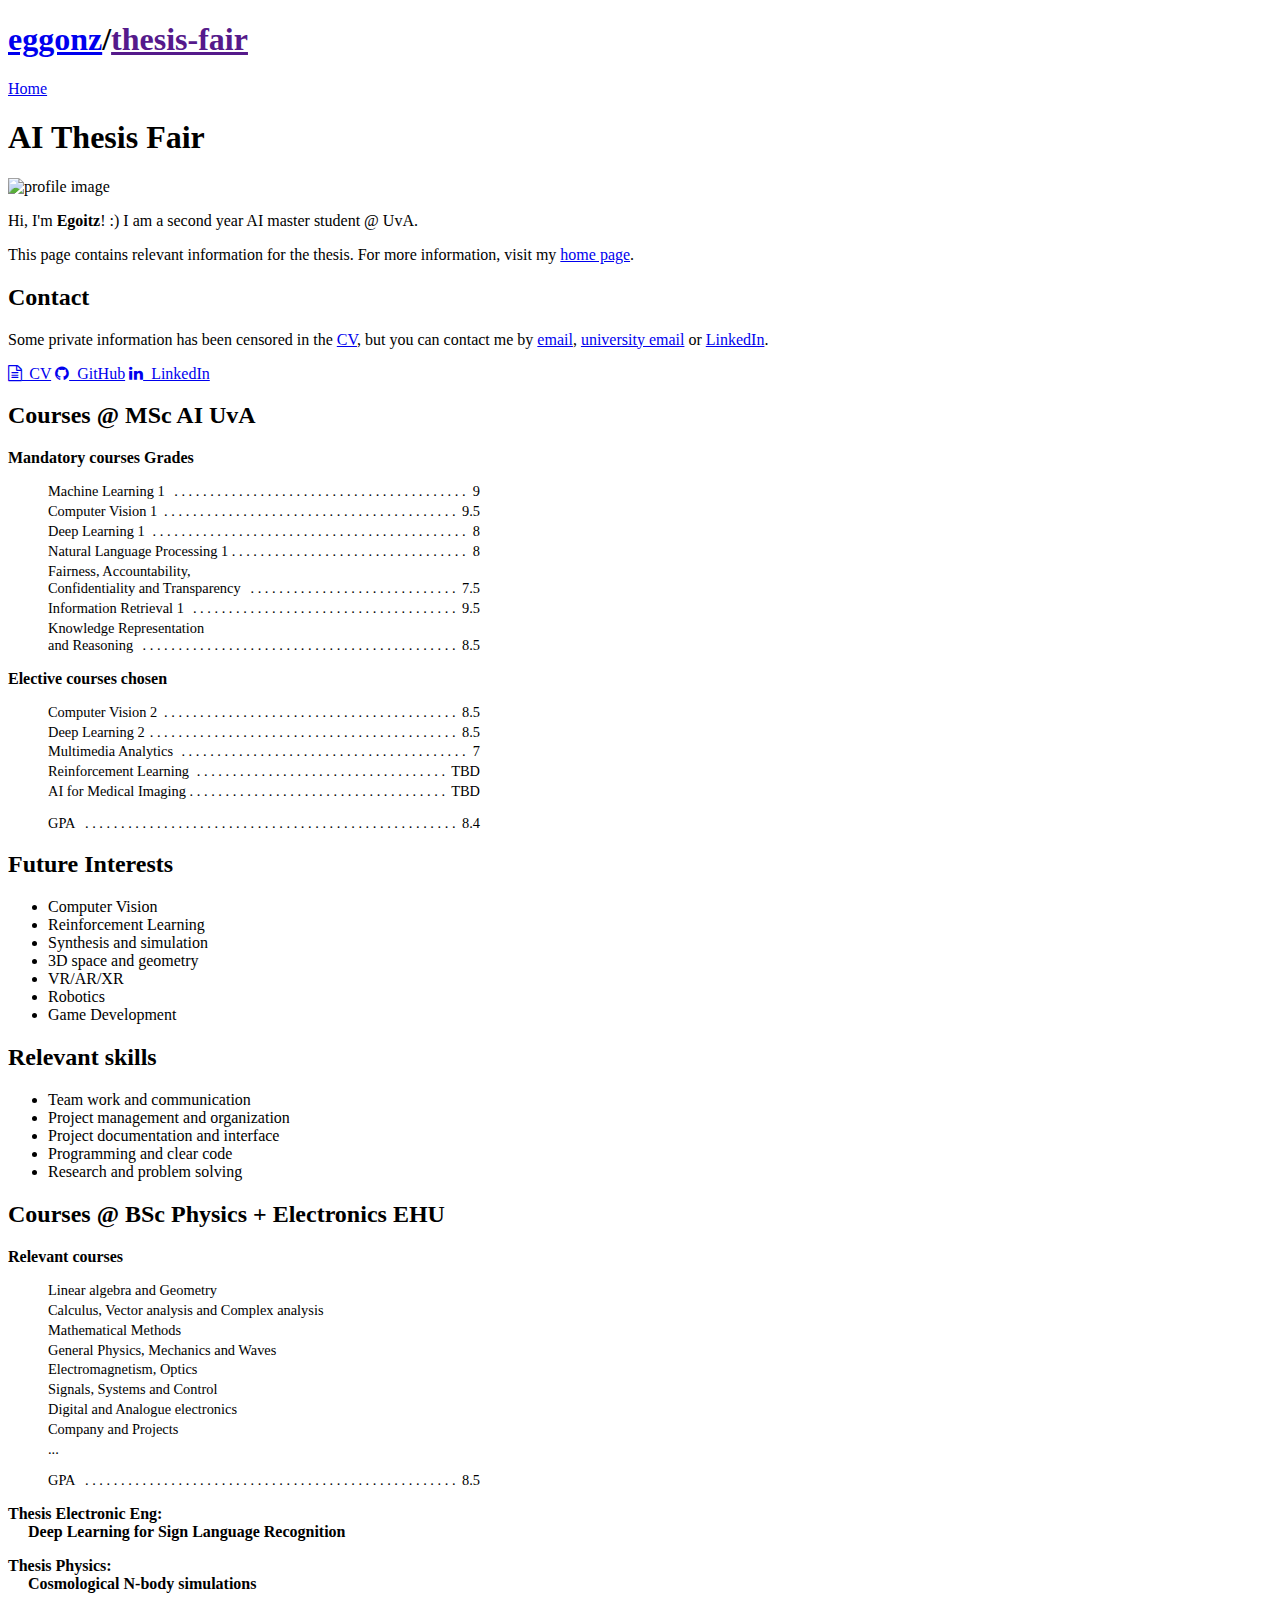
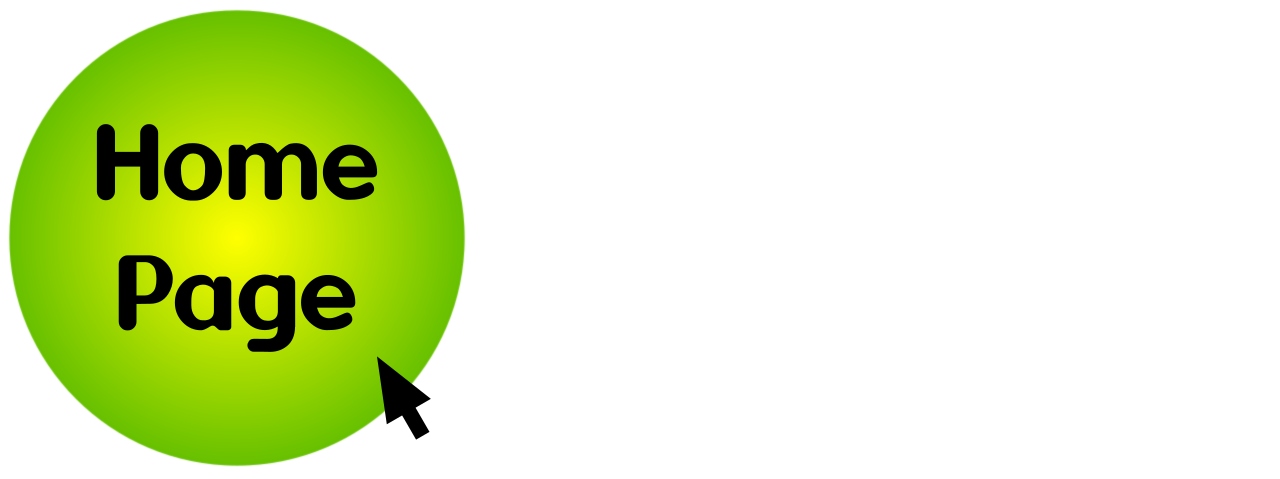
==== index.html @ d72702f1 "fix phone layout" ====
<!DOCTYPE html>
<html>
    <head>
        <title>eggonz - AI Thesis</title>
        <link rel="icon" type="image/x-icon" href="assets/turtle.ico">
        <script src="https://cdn.tailwindcss.com"></script>
        <link rel="stylesheet" href="https://cdnjs.cloudflare.com/ajax/libs/font-awesome/4.7.0/css/font-awesome.min.css">
        <link rel="stylesheet" href="css/style.css">
        <link rel="stylesheet" href="css/thesisfair.css">
    </head>
    <body>
        <div class="min-h-screen flex flex-col bg-gray-100 items-center">
            <!-- Header -->
            <div class="navbar px-4 py-2 flex flex-row justify-between items-center bg-white">
                <div class="py-2">
                    <h1 class="text-2xl font-semibold"><a href="/">eggonz</a>/<a href="">thesis-fair</a></h1>
                </div>
                <div class="py-2 flex flex-row">
                    <a href="/" class="mr-4">Home</a>
                    <!--<button id="toggle-button" class="mr-4 toggle-button btn"><i class="fa fa-bars"></i></button>-->
                </div>
            </div>
            <!-- Sidebar -->
            <!--
            <div class="sidebar">
                <ul class="sidebar-menu">
                    <li><a href="#about" class="mr-4">About me</a></li>
                    <li><a href="#education" class="mr-4">Education</a></li>
                    <li><a href="#experience" class="mr-4">Experience</a></li>
                    <li><a href="#projects" class="mr-4">Projects</a></li>
                    <li><a href="https://github.com/eggonz" class="btn text-white bg-sky-600 hover:bg-sky-700 focus:ring-4 focus:ring-sky-300 font-medium rounded-lg text-sm px-2 py-1 mr-2 mb-2 dark:bg-sky-500 dark:hover:bg-sky-600 focus:outline-none dark:focus:ring-sky-700"><i class="fa fa-github"></i>&ensp;GitHub</a></li>
                    <li><a href="https://www.linkedin.com/in/eggonz/" class="btn text-white bg-sky-600 hover:bg-sky-700 focus:ring-4 focus:ring-sky-300 font-medium rounded-lg text-sm px-2 py-1 mr-2 mb-2 dark:bg-sky-500 dark:hover:bg-sky-600 focus:outline-none dark:focus:ring-sky-700"><i class="fa fa-linkedin"></i>&ensp;LinkedIn</a></li>
                </ul>
            </div>
            <script src="js/script.js"></script>
            -->
            <!-- Content -->
            <div class="main p-4 flex flex-col text-justify bg-gray-100">
                <h1 class="text-4xl font-semibold py-4">AI Thesis Fair</h1>
                <div id="about" class="anchor">
                    <div id="profile-pic" class="p-4">
                        <div class="inset-shadow">
                            <img src="/assets/profile.png" alt="profile image">
                        </div>
                    </div>
                    <div id="intro">
                        <p>
                            Hi, I'm <b>Egoitz</b>! :)
                            I am a second year AI master student @ UvA.
                        </p>
                        <p>
                            This page contains relevant information for the thesis.
                            For more information, visit my <a href="/" class="text-sky-600 hover:text-sky-300 focus:ring-2 focus:ring-sky-300 font-medium" target="_blank" rel="noopener noreferrer">home page</a>.
                        </p>
                        <div class="anchor pt-6">
                            <h2 class="text-2xl">Contact</h2>
                            <p>
                                Some private information has been censored in the <a href="https://github.com/eggonz/thesis-fair/blob/master/docs/eggonz_cv_20231008_thesisfair_censored.pdf" class="text-sky-600 hover:text-sky-300 focus:ring-2 focus:ring-sky-300 font-medium" target="_blank" rel="noopener noreferrer">CV</a>, but you can contact me by <a href="mailto:egoitz.gonz@gmail.com" class="text-sky-600 hover:text-sky-300 focus:ring-2 focus:ring-sky-300 font-medium" target="_blank" rel="noopener noreferrer">email</a>, <a href="mailto:egoitz.gonzalez@student.uva.nl" class="text-sky-600 hover:text-sky-300 focus:ring-2 focus:ring-sky-300 font-medium" target="_blank" rel="noopener noreferrer">university email</a> or <a href="https://www.linkedin.com/in/eggonz/" class="text-sky-600 hover:text-sky-300 focus:ring-2 focus:ring-sky-300 font-medium" target="_blank" rel="noopener noreferrer">LinkedIn</a>.
                            </p>
                        </div>
                        <div class="mt-2 flex justify-end button-bucket">
                            <a href="https://github.com/eggonz/thesis-fair/blob/master/docs/eggonz_cv_20231008_thesisfair_censored.pdf" class="btn text-white bg-sky-600 hover:bg-sky-700 focus:ring-4 focus:ring-sky-300 font-medium rounded-lg text-sm px-2 py-1 mr-2 mb-2 dark:bg-sky-500 dark:hover:bg-sky-600 focus:outline-none dark:focus:ring-sky-700" target="_blank" rel="noopener noreferrer"><i class="fa fa-file-text-o"></i>&thinsp; CV</a>
                            <a href="https://github.com/eggonz" class="btn text-white bg-sky-600 hover:bg-sky-700 focus:ring-4 focus:ring-sky-300 font-medium rounded-lg text-sm px-2 py-1 mr-2 mb-2 dark:bg-sky-500 dark:hover:bg-sky-600 focus:outline-none dark:focus:ring-sky-700" target="_blank" rel="noopener noreferrer"><i class="fa fa-github"></i>&ensp;GitHub</a>
                            <a href="https://www.linkedin.com/in/eggonz/" class="btn text-white bg-sky-600 hover:bg-sky-700 focus:ring-4 focus:ring-sky-300 font-medium rounded-lg text-sm px-2 py-1 mr-2 mb-2 dark:bg-sky-500 dark:hover:bg-sky-600 focus:outline-none dark:focus:ring-sky-700" target="_blank" rel="noopener noreferrer"><i class="fa fa-linkedin"></i>&ensp;LinkedIn</a>
                        </div>
                    </div>
                </div>

                <div class="flex flex-row justify-between gap-x-16 gap-y-8 flex-wrap">
                    <div class="anchor pt-6">
                        <h2 class="text-2xl">Courses @ MSc AI UvA</h2>
                        <div class="flex flex-col justify-start gap-8">
                            <div>
                                <p>
                                    <span class="flex flex-row justify-between">
                                        <b>Mandatory courses</b>
                                        <b>Grades</b>
                                    </span>
                                </p>
                                <ul type="1" class="clear msc-courses-list">
                                    <!--https://css-tricks.com/a-perfect-table-of-contents-with-html-css/-->
                                    <li>
                                        <span class="msc-course">Machine Learning 1<span class="leaders" aria-hidden="true"></span></span>
                                        <span class="msc-grade">&thinsp; 9</span>
                                    </li>
                                    <li>
                                        <span class="msc-course">Computer Vision 1<span class="leaders" aria-hidden="true"></span></span>
                                        <span class="msc-grade">&thinsp; 9.5</span>
                                    </li>
                                    <li>
                                        <span class="msc-course">Deep Learning 1<span class="leaders" aria-hidden="true"></span></span>
                                        <span class="msc-grade">&thinsp; 8</span>
                                    </li>
                                    <li>
                                        <span class="msc-course">Natural Language Processing 1<span class="leaders" aria-hidden="true"></span></span>
                                        <span class="msc-grade">&thinsp; 8</span>
                                    </li>
                                    <li>
                                        <span class="msc-course">Fairness, Accountability,<br />Confidentiality and Transparency<span class="leaders" aria-hidden="true"></span></span>
                                        <span class="msc-grade">&thinsp; 7.5</span>
                                    </li>
                                    <li>
                                        <span class="msc-course">Information Retrieval 1<span class="leaders" aria-hidden="true"></span></span>
                                        <span class="msc-grade">&thinsp; 9.5</span>
                                    </li>
                                    <li>
                                        <span class="msc-course">Knowledge Representation<br />and Reasoning<span class="leaders" aria-hidden="true"></span></span>
                                        <span class="msc-grade">&thinsp; 8.5</span>
                                    </li>
                                </ul>
                            </div>
                            <div>
                                <p><b>Elective courses chosen</b></p>
                                <ul type="1" class="clear msc-courses-list">
                                    <li>
                                        <span class="msc-course">Computer Vision 2<span class="leaders" aria-hidden="true"></span></span>
                                        <span class="msc-grade">&thinsp; 8.5</span>
                                    </li>
                                    <li>
                                        <span class="msc-course">Deep Learning 2<span class="leaders" aria-hidden="true"></span></span>
                                        <span class="msc-grade">&thinsp; 8.5</span>
                                    </li>
                                    <li>
                                        <span class="msc-course">Multimedia Analytics<span class="leaders" aria-hidden="true"></span></span>
                                        <span class="msc-grade">&thinsp; 7</span>
                                    </li>
                                    <li>
                                        <span class="msc-course">Reinforcement Learning<span class="leaders" aria-hidden="true"></span></span>
                                        <span class="msc-grade">&thinsp; TBD</span>
                                    </li>
                                    <li>
                                        <span class="msc-course">AI for Medical Imaging<span class="leaders" aria-hidden="true"></span></span>
                                        <span class="msc-grade">&thinsp; TBD</span>
                                    </li>
                                </ul>
                            </div>
                            <div>
                                <ul type="1" class="clear msc-courses-list">
                                    <li>
                                        <span class="msc-course">GPA<span class="leaders" aria-hidden="true"></span></span>
                                        <span class="msc-grade">&thinsp; 8.4</span>
                                    </li>
                                </ul>
                            </div>
                        </div>
                    </div>
                    <div class="anchor pt-6">
                        <h2 class="text-2xl">Future Interests</h2>
                        <ul class="clear">
                            <li>Computer Vision</li>
                            <li>Reinforcement Learning</li>
                            <li>Synthesis and simulation</li>
                            <li>3D space and geometry</li>
                            <li>VR/AR/XR</li>
                            <li>Robotics</li>
                            <li>Game Development</li>
                        </ul>
                    </div>
                    <div class="anchor pt-6">
                        <h2 class="text-2xl">Relevant skills</h2>
                        <ul class="clear">
                            <li>Team work and communication</li>
                            <li>Project management and organization</li>
                            <li>Project documentation and interface</li>
                            <li>Programming and clear code</li>
                            <li>Research and problem solving</li>
                        </ul>
                    </div>
                    <div class="anchor pt-6">
                        <h2 class="text-2xl">Courses @ BSc Physics + Electronics EHU</h2>
                        <div class="flex flex-col justify-start gap-8">
                            <div>
                                <p><b>Relevant courses</b></p>
                                <ul type="1" class="clear msc-courses-list">
                                    <!--https://css-tricks.com/a-perfect-table-of-contents-with-html-css/-->
                                    <li>
                                        <span class="msc-course">Linear algebra and Geometry</span>
                                    </li>
                                    <li>
                                        <span class="msc-course">Calculus, Vector analysis and Complex analysis</span>
                                    </li>
                                    <li>
                                        <span class="msc-course">Mathematical Methods</span>
                                    </li>
                                    <li>
                                        <span class="msc-course">General Physics, Mechanics and Waves</span>
                                    </li>
                                    <li>
                                        <span class="msc-course">Electromagnetism, Optics</span>
                                    </li>
                                    <li>
                                        <span class="msc-course">Signals, Systems and Control</span>
                                    </li>
                                    <li>
                                        <span class="msc-course">Digital and Analogue electronics</span>
                                    </li>
                                    <li>
                                        <span class="msc-course">Company and Projects</span>
                                    </li>
                                    <li>
                                        ...
                                    </li>
                                </ul>
                            </div>
                            <div>
                                <ul type="1" class="clear msc-courses-list">
                                    <li>
                                        <span class="msc-course">GPA<span class="leaders" aria-hidden="true"></span></span>
                                        <span class="msc-grade">&thinsp; 8.5</span>
                                    </li>
                                </ul>
                            </div>
                            <div>
                                <p><b>Thesis Electronic Eng:<br />&emsp; Deep Learning for Sign Language Recognition</b></p>
                                <!--TODO <p>[desc]</p>-->
                            </div>
                            <div>
                                <p><b>Thesis Physics:<br />&emsp; Cosmological N-body simulations</b></p>
                                <!--TODO <p>[desc]</p>-->
                            </div>
                        </div>
                    </div>
                </div>
                <div class="h-16"></div>
            </div>
            <!-- Footer -->
            <div><a href="/"><img src="assets/thesis-fair-homepage.png" class="static-footer-img hover-button"></a></div>
        </div>
    </body>
</html>
---- css/style.css ----
/* courses list+grades */

.msc-courses-list li {
  text-decoration: none;
  display: grid;
  grid-template-columns: auto max-content;
  align-items: end;
  margin-block-start: 0.2em;
  min-width: 30em;
}

.msc-courses-list li > .msc-grade {
  min-width: 1em;
  text-align: right;
}

.msc-courses-list li > .msc-course {
  position: relative;
  overflow: hidden;
}

.msc-course .leaders::after {
  position: absolute;
  padding-left: .2em;
  content: " . . . . . . . . . . . . . . . . . . . "
      ". . . . . . . . . . . . . . . . . . . . . . . "
      ". . . . . . . . . . . . . . . . . . . . . . . ";
  text-align: right;
}
---- css/thesisfair.css ----
/* courses list+grades */

.msc-courses-list {
    font-size: 0.9em;
}

.msc-courses-list li {
    text-decoration: none;
    display: grid;
    grid-template-columns: auto max-content;
    align-items: end;
    margin-block-start: 0.2em;
    width: 20.5em;
}

.msc-courses-list li > .msc-grade {
    min-width: 1em;
    text-align: right;
}

.msc-courses-list li > .msc-course {
    position: relative;
    overflow: hidden;
}

.msc-course .leaders::after {
    position: absolute;
    padding-left: .2em;
    content: " . . . . . . . . . . . . . . . . . . . "
        ". . . . . . . . . . . . . . . . . . . . . . . "
        ". . . . . . . . . . . . . . . . . . . . . . . ";
    text-align: right;
}
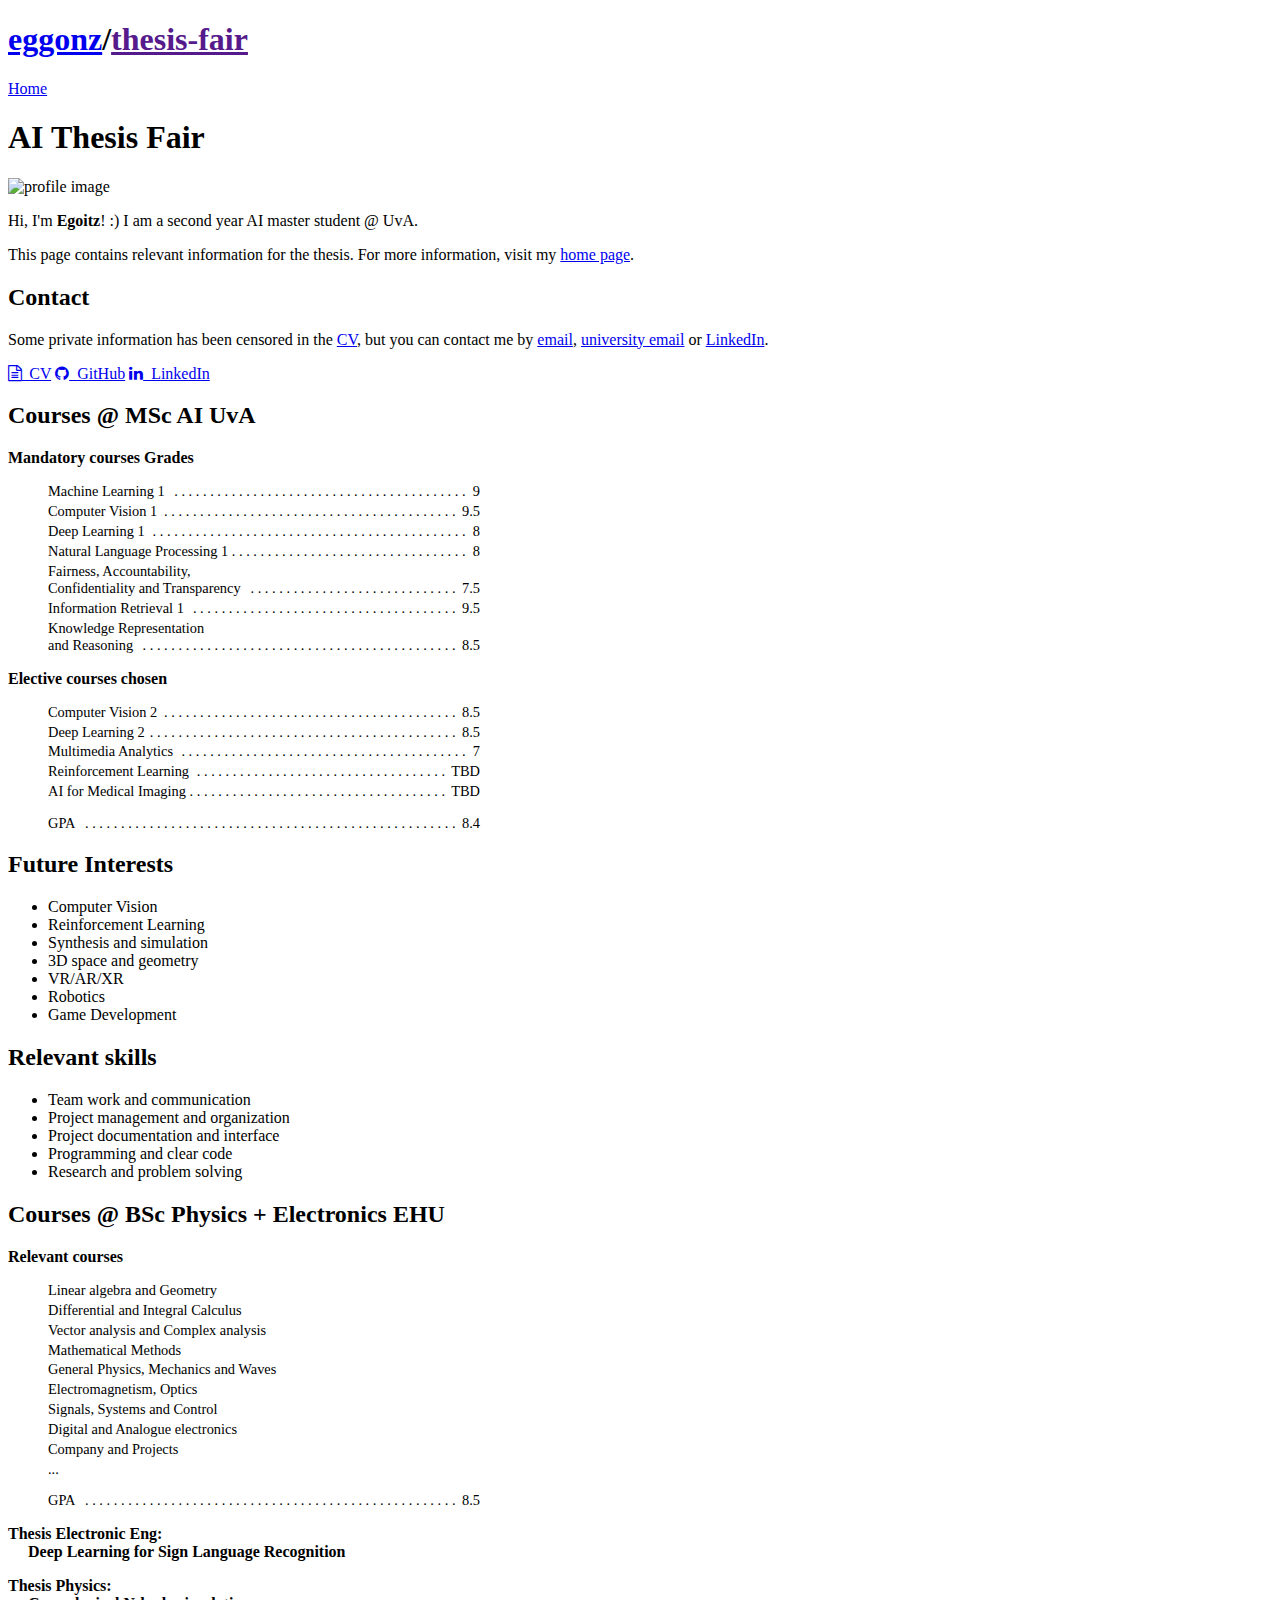
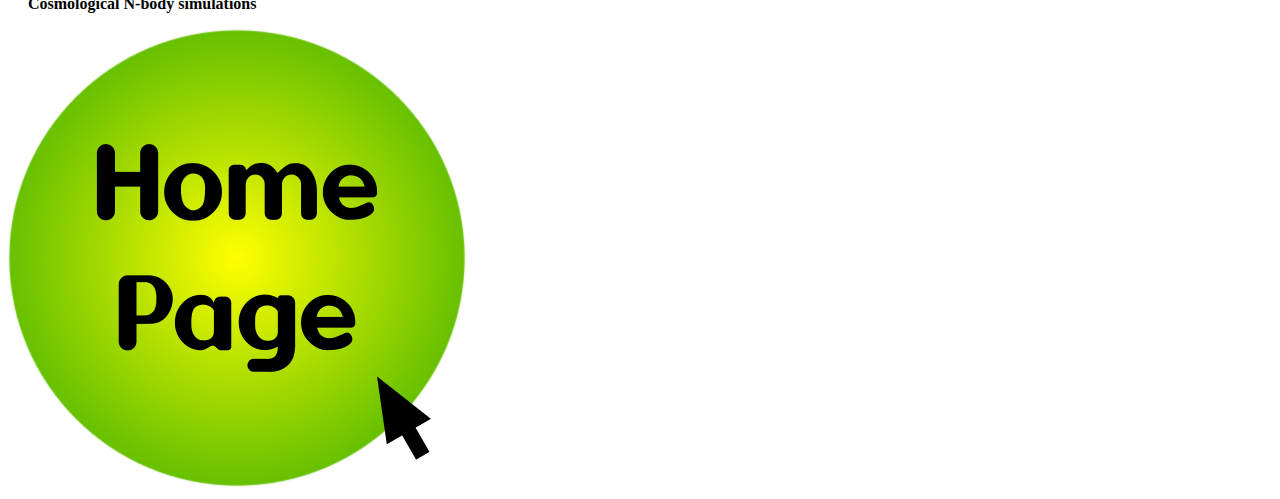
==== commit 3ee810a8: "fit analysis course" ====
--- a/index.html
+++ b/index.html
@@ -177,7 +177,10 @@
                                         <span class="msc-course">Linear algebra and Geometry</span>
                                     </li>
                                     <li>
-                                        <span class="msc-course">Calculus, Vector analysis and Complex analysis</span>
+                                        <span class="msc-course">Differential and Integral Calculus</span>
+                                    </li>
+                                    <li>
+                                        <span class="msc-course">Vector analysis and Complex analysis</span>
                                     </li>
                                     <li>
                                         <span class="msc-course">Mathematical Methods</span>
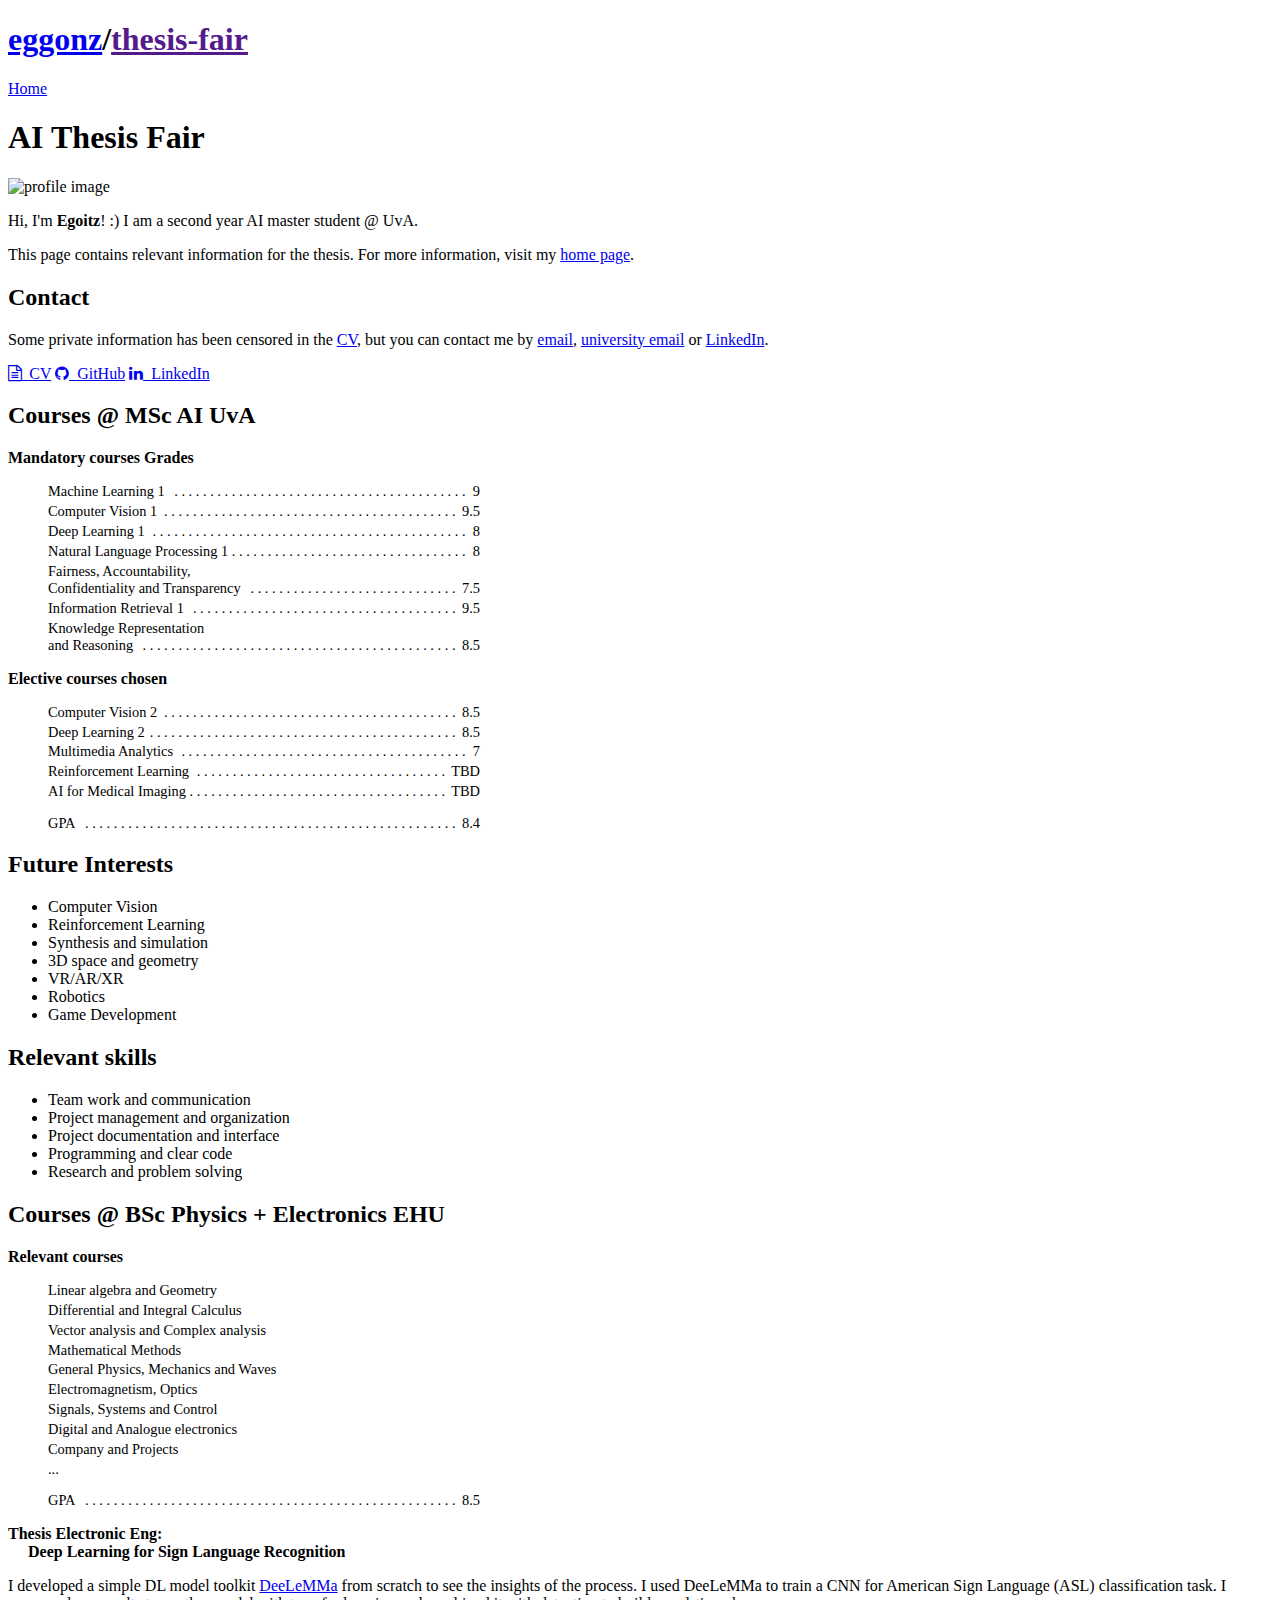
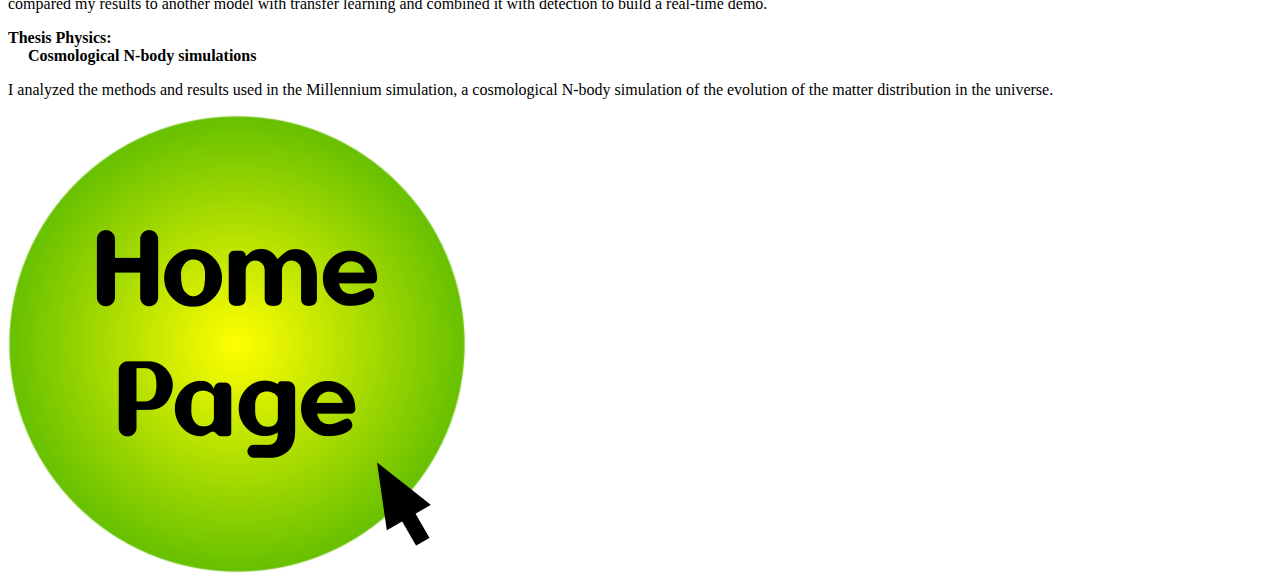
==== commit 932e34d0: "add bsc thesis description" ====
--- a/index.html
+++ b/index.html
@@ -215,11 +215,17 @@
                             </div>
                             <div>
                                 <p><b>Thesis Electronic Eng:<br />&emsp; Deep Learning for Sign Language Recognition</b></p>
-                                <!--TODO <p>[desc]</p>-->
+                                <p>
+                                    I developed a simple DL model toolkit <a href="https://github.com/eggonz/deelemma" class="text-sky-600 hover:text-sky-300 focus:ring-2 focus:ring-sky-300 font-medium">DeeLeMMa</a> from scratch to see the insights of the process.
+                                    I used DeeLeMMa to train a CNN for American Sign Language (ASL) classification task.
+                                    I compared my results to another model with transfer learning and combined it with detection to build a real-time demo.
+                                </p>
                             </div>
                             <div>
                                 <p><b>Thesis Physics:<br />&emsp; Cosmological N-body simulations</b></p>
-                                <!--TODO <p>[desc]</p>-->
+                                <p>
+                                    I analyzed the methods and results used in the Millennium simulation, a cosmological N-body simulation of the evolution of the matter distribution in the universe.
+                                </p>
                             </div>
                         </div>
                     </div>
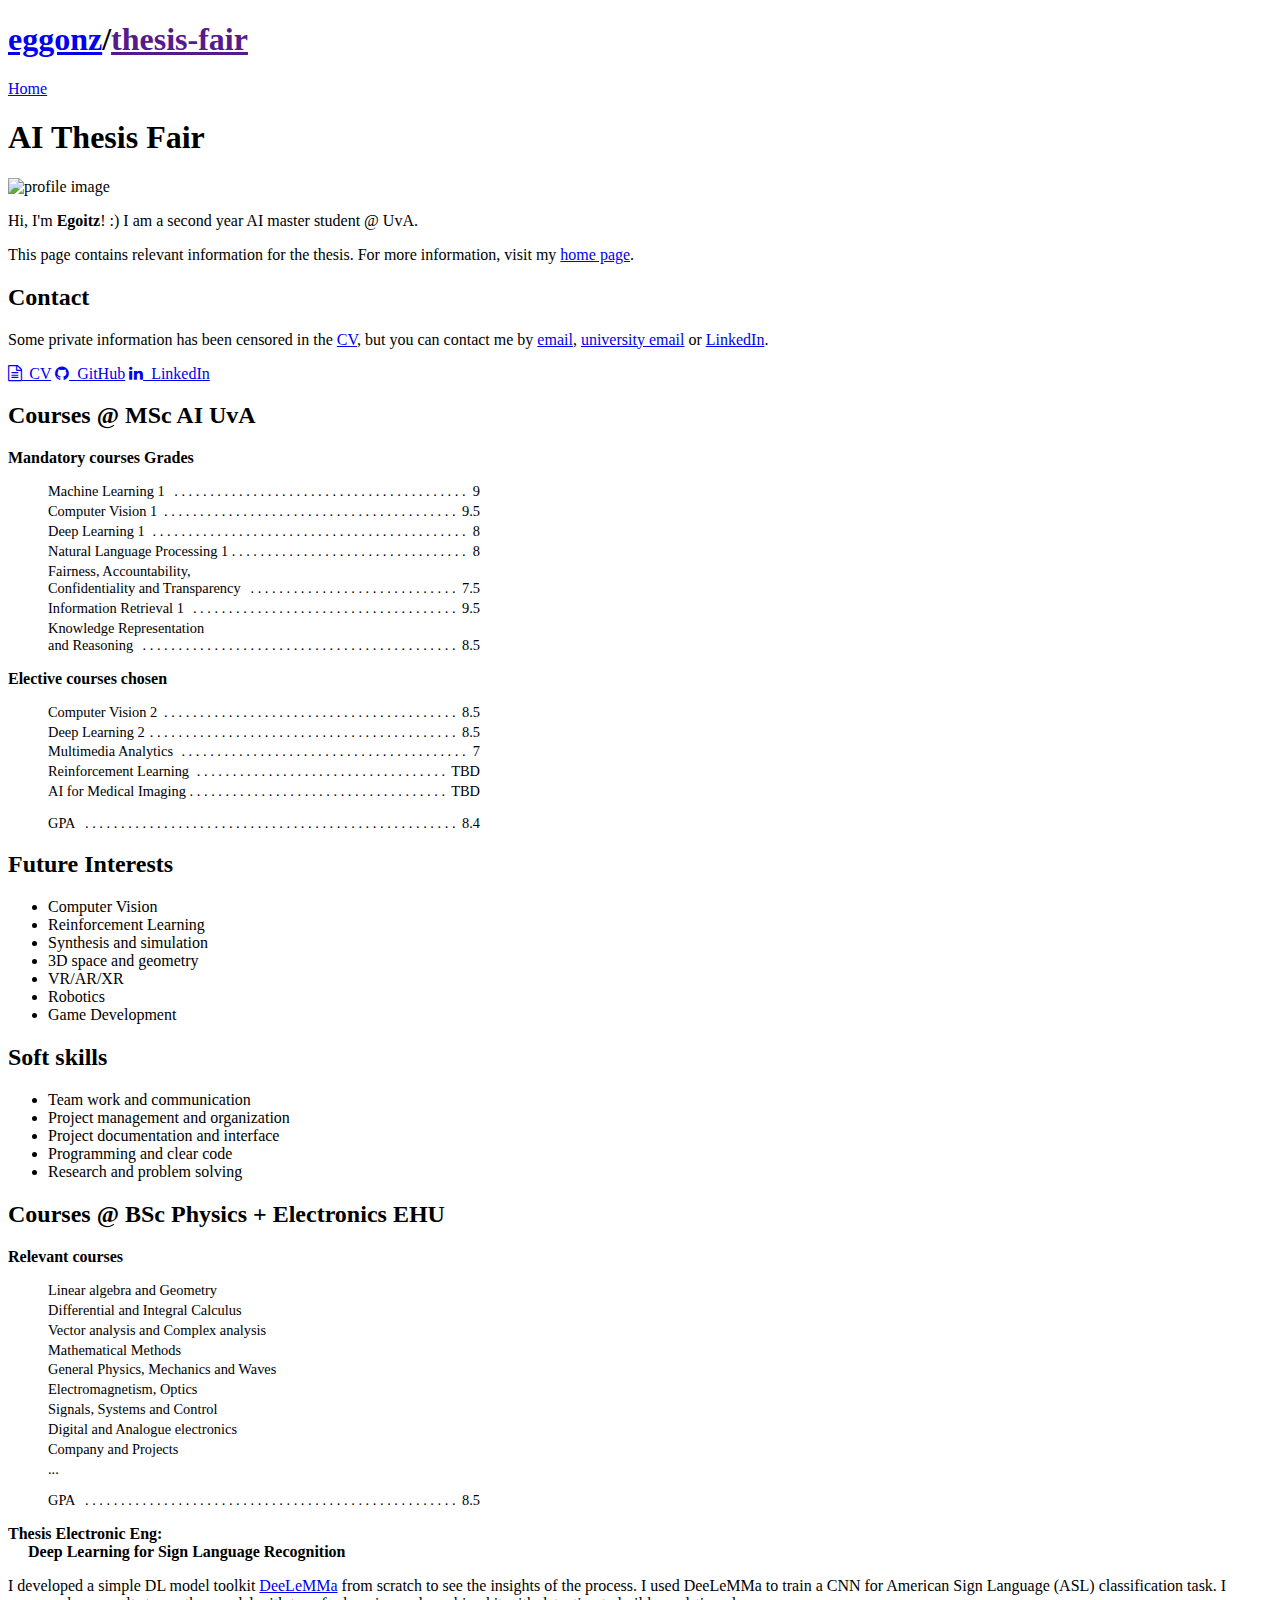
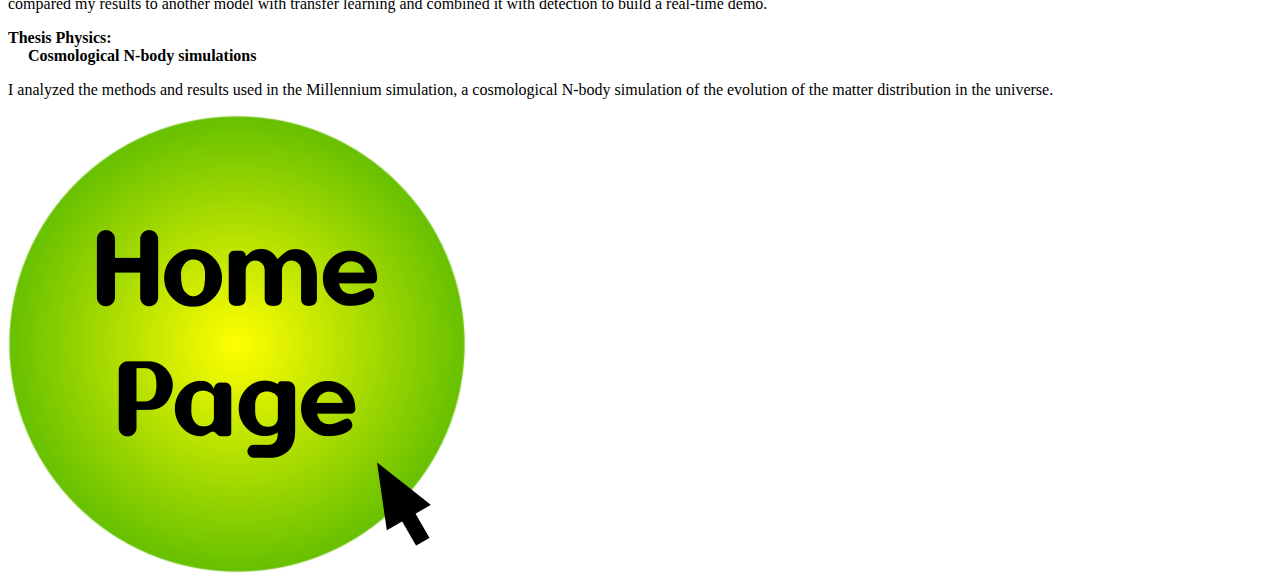
==== commit 50662a27: "soft" ====
--- a/index.html
+++ b/index.html
@@ -157,7 +157,7 @@
                         </ul>
                     </div>
                     <div class="anchor pt-6">
-                        <h2 class="text-2xl">Relevant skills</h2>
+                        <h2 class="text-2xl">Soft skills</h2>
                         <ul class="clear">
                             <li>Team work and communication</li>
                             <li>Project management and organization</li>
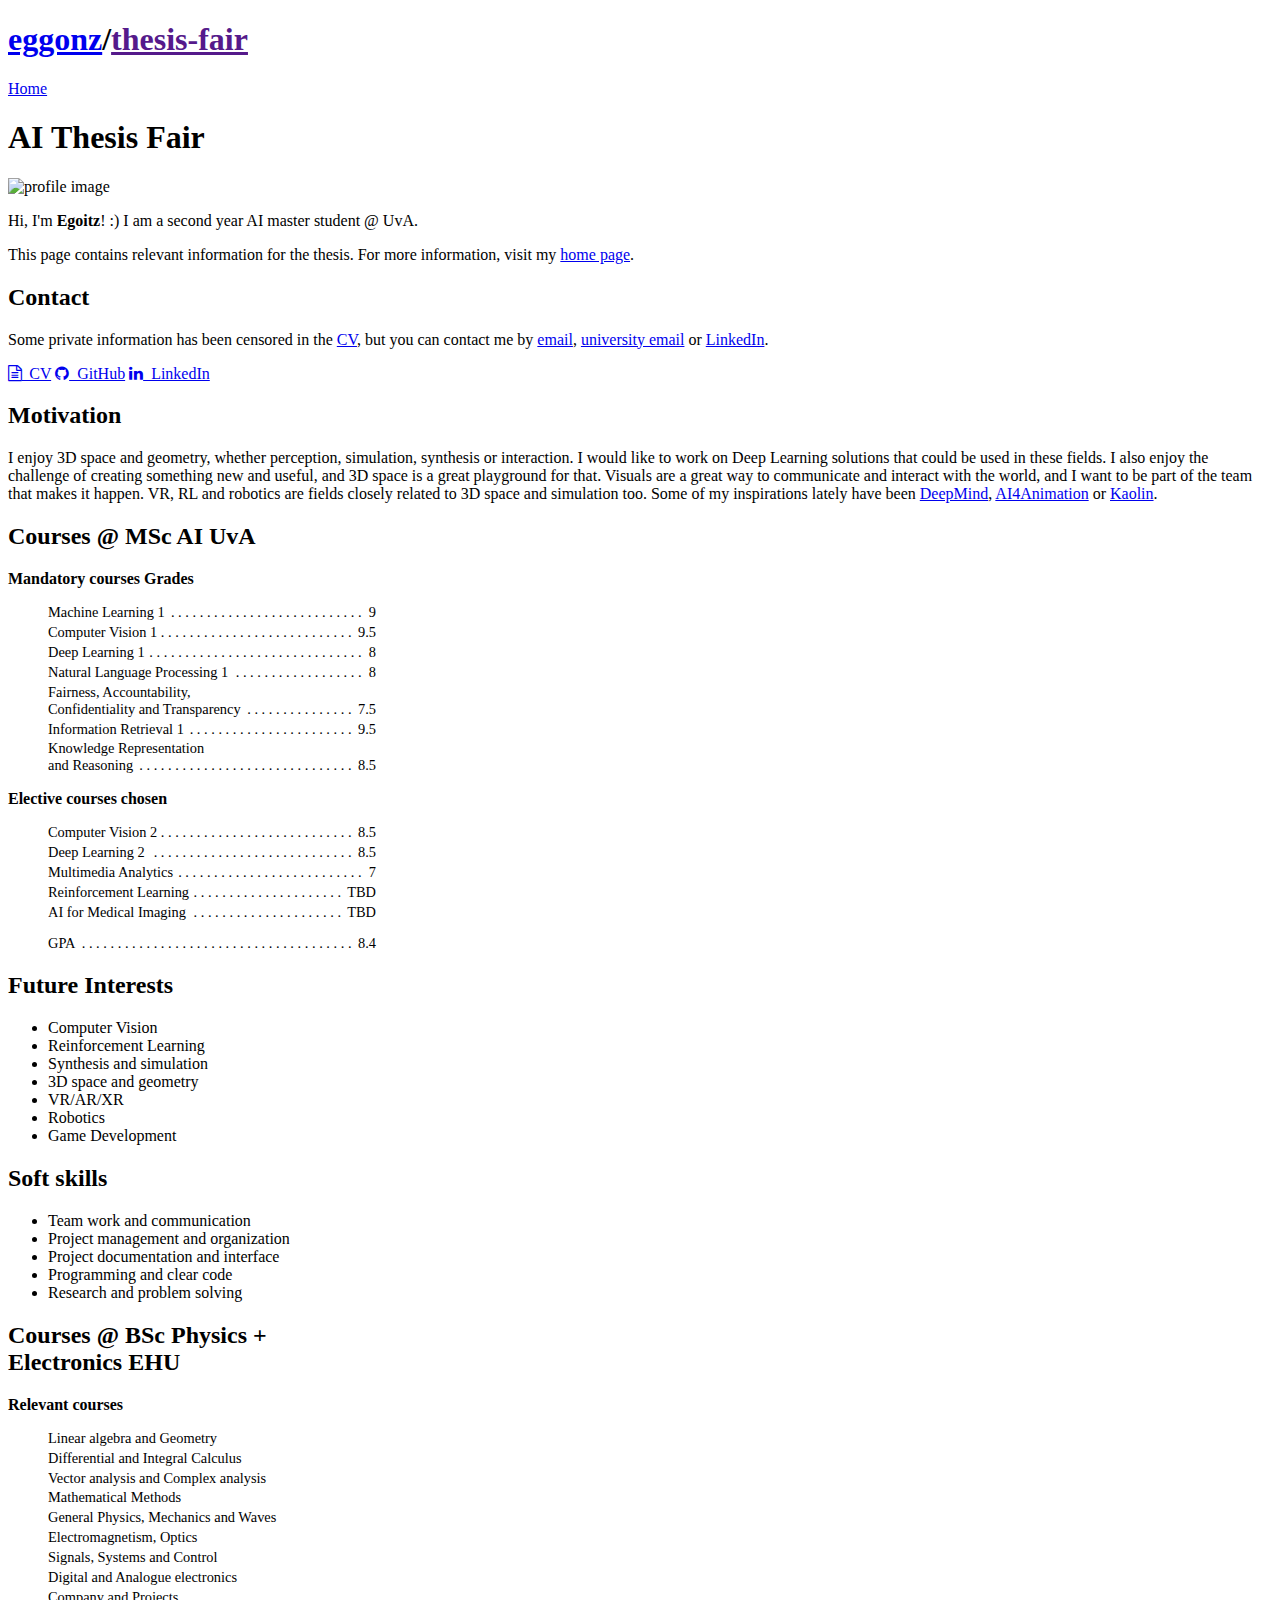
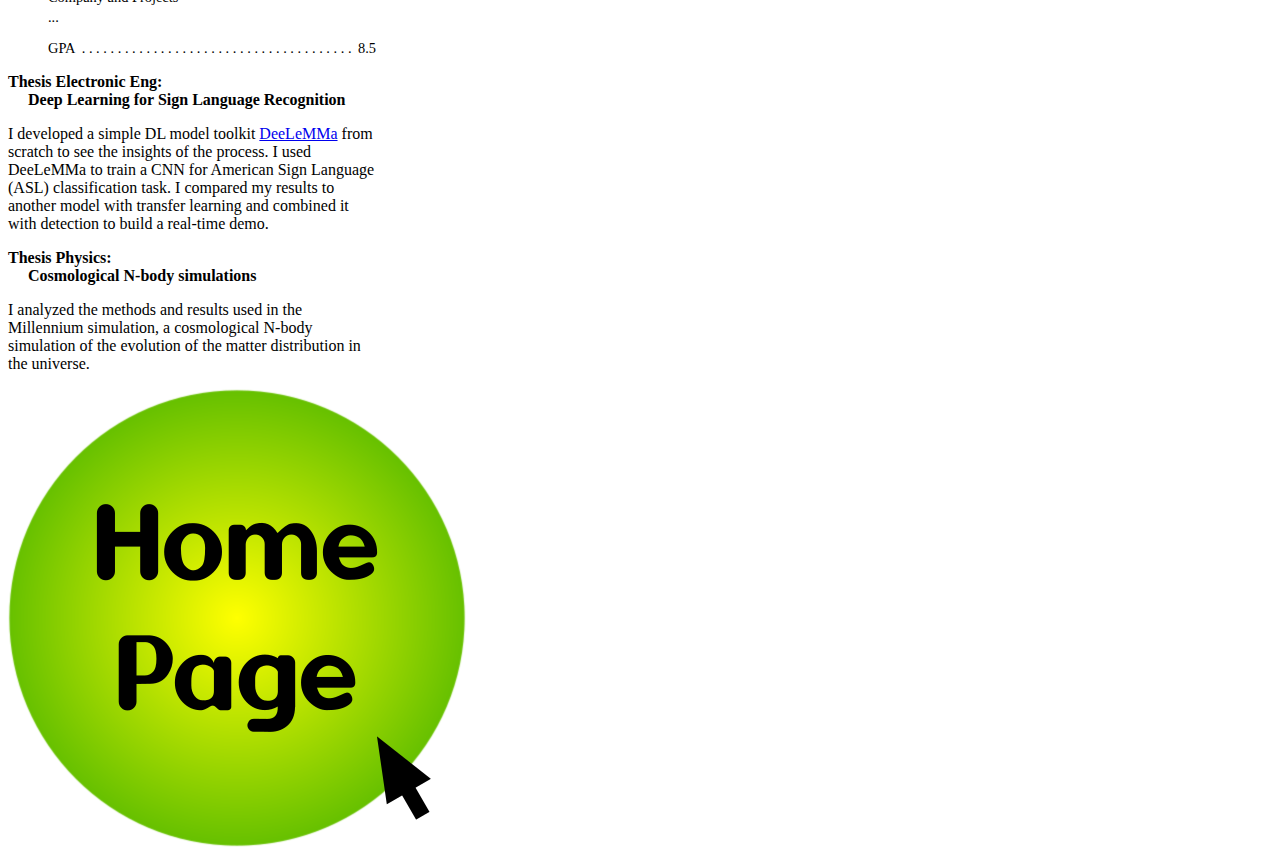
==== commit b7e0a220: "add motivation" ====
--- a/index.html
+++ b/index.html
@@ -5,7 +5,7 @@
         <link rel="icon" type="image/x-icon" href="assets/turtle.ico">
         <script src="https://cdn.tailwindcss.com"></script>
         <link rel="stylesheet" href="https://cdnjs.cloudflare.com/ajax/libs/font-awesome/4.7.0/css/font-awesome.min.css">
-        <link rel="stylesheet" href="css/style.css">
+        <link rel="stylesheet" href="/css/style.css">
         <link rel="stylesheet" href="css/thesisfair.css">
     </head>
     <body>
@@ -66,8 +66,19 @@
                     </div>
                 </div>
 
-                <div class="flex flex-row justify-between gap-x-16 gap-y-8 flex-wrap">
-                    <div class="anchor pt-6">
+                <div class="anchor pt-6">
+                    <h2 class="text-2xl">Motivation</h2>
+                    <p>
+                        I enjoy 3D space and geometry, whether perception, simulation, synthesis or interaction.
+                        I would like to work on Deep Learning solutions that could be used in these fields.
+                        I also enjoy the challenge of creating something new and useful, and 3D space is a great playground for that.
+                        Visuals are a great way to communicate and interact with the world, and I want to be part of the team that makes it happen.
+                        VR, RL and robotics are fields closely related to 3D space and simulation too.
+                        Some of my inspirations lately have been <a href="https://www.deepmind.com/" class="text-sky-600 hover:text-sky-300 focus:ring-2 focus:ring-sky-300 font-medium" target="_blank" rel="noopener noreferrer">DeepMind</a>, <a href="https://github.com/sebastianstarke/AI4Animation" class="text-sky-600 hover:text-sky-300 focus:ring-2 focus:ring-sky-300 font-medium" target="_blank" rel="noopener noreferrer">AI4Animation</a> or <a href="https://developer.nvidia.com/kaolin" class="text-sky-600 hover:text-sky-300 focus:ring-2 focus:ring-sky-300 font-medium" target="_blank" rel="noopener noreferrer">Kaolin</a>.
+                    </p>
+                </div>
+                <div class="flex flex-row justify-start gap-x-24 gap-y-8 flex-wrap">
+                    <div class="anchor pt-6 content-block">
                         <h2 class="text-2xl">Courses @ MSc AI UvA</h2>
                         <div class="flex flex-col justify-start gap-8">
                             <div>
@@ -144,7 +155,7 @@
                             </div>
                         </div>
                     </div>
-                    <div class="anchor pt-6">
+                    <div class="anchor pt-6 content-block">
                         <h2 class="text-2xl">Future Interests</h2>
                         <ul class="clear">
                             <li>Computer Vision</li>
@@ -156,7 +167,7 @@
                             <li>Game Development</li>
                         </ul>
                     </div>
-                    <div class="anchor pt-6">
+                    <div class="anchor pt-6 content-block">
                         <h2 class="text-2xl">Soft skills</h2>
                         <ul class="clear">
                             <li>Team work and communication</li>
@@ -166,7 +177,7 @@
                             <li>Research and problem solving</li>
                         </ul>
                     </div>
-                    <div class="anchor pt-6">
+                    <div class="anchor pt-6 content-block">
                         <h2 class="text-2xl">Courses @ BSc Physics + Electronics EHU</h2>
                         <div class="flex flex-col justify-start gap-8">
                             <div>
@@ -216,7 +227,7 @@
                             <div>
                                 <p><b>Thesis Electronic Eng:<br />&emsp; Deep Learning for Sign Language Recognition</b></p>
                                 <p>
-                                    I developed a simple DL model toolkit <a href="https://github.com/eggonz/deelemma" class="text-sky-600 hover:text-sky-300 focus:ring-2 focus:ring-sky-300 font-medium">DeeLeMMa</a> from scratch to see the insights of the process.
+                                    I developed a simple DL model toolkit <a href="https://github.com/eggonz/deelemma" class="text-sky-600 hover:text-sky-300 focus:ring-2 focus:ring-sky-300 font-medium" target="_blank" rel="noopener noreferrer">DeeLeMMa</a> from scratch to see the insights of the process.
                                     I used DeeLeMMa to train a CNN for American Sign Language (ASL) classification task.
                                     I compared my results to another model with transfer learning and combined it with detection to build a real-time demo.
                                 </p>
--- a/css/thesisfair.css
+++ b/css/thesisfair.css
@@ -10,7 +10,7 @@
     grid-template-columns: auto max-content;
     align-items: end;
     margin-block-start: 0.2em;
-    width: 20.5em;
+    min-width: 20em;
 }
 
 .msc-courses-list li > .msc-grade {
@@ -30,4 +30,8 @@
         ". . . . . . . . . . . . . . . . . . . . . . . "
         ". . . . . . . . . . . . . . . . . . . . . . . ";
     text-align: right;
+}
+
+.content-block {
+    max-width: 23em;
 }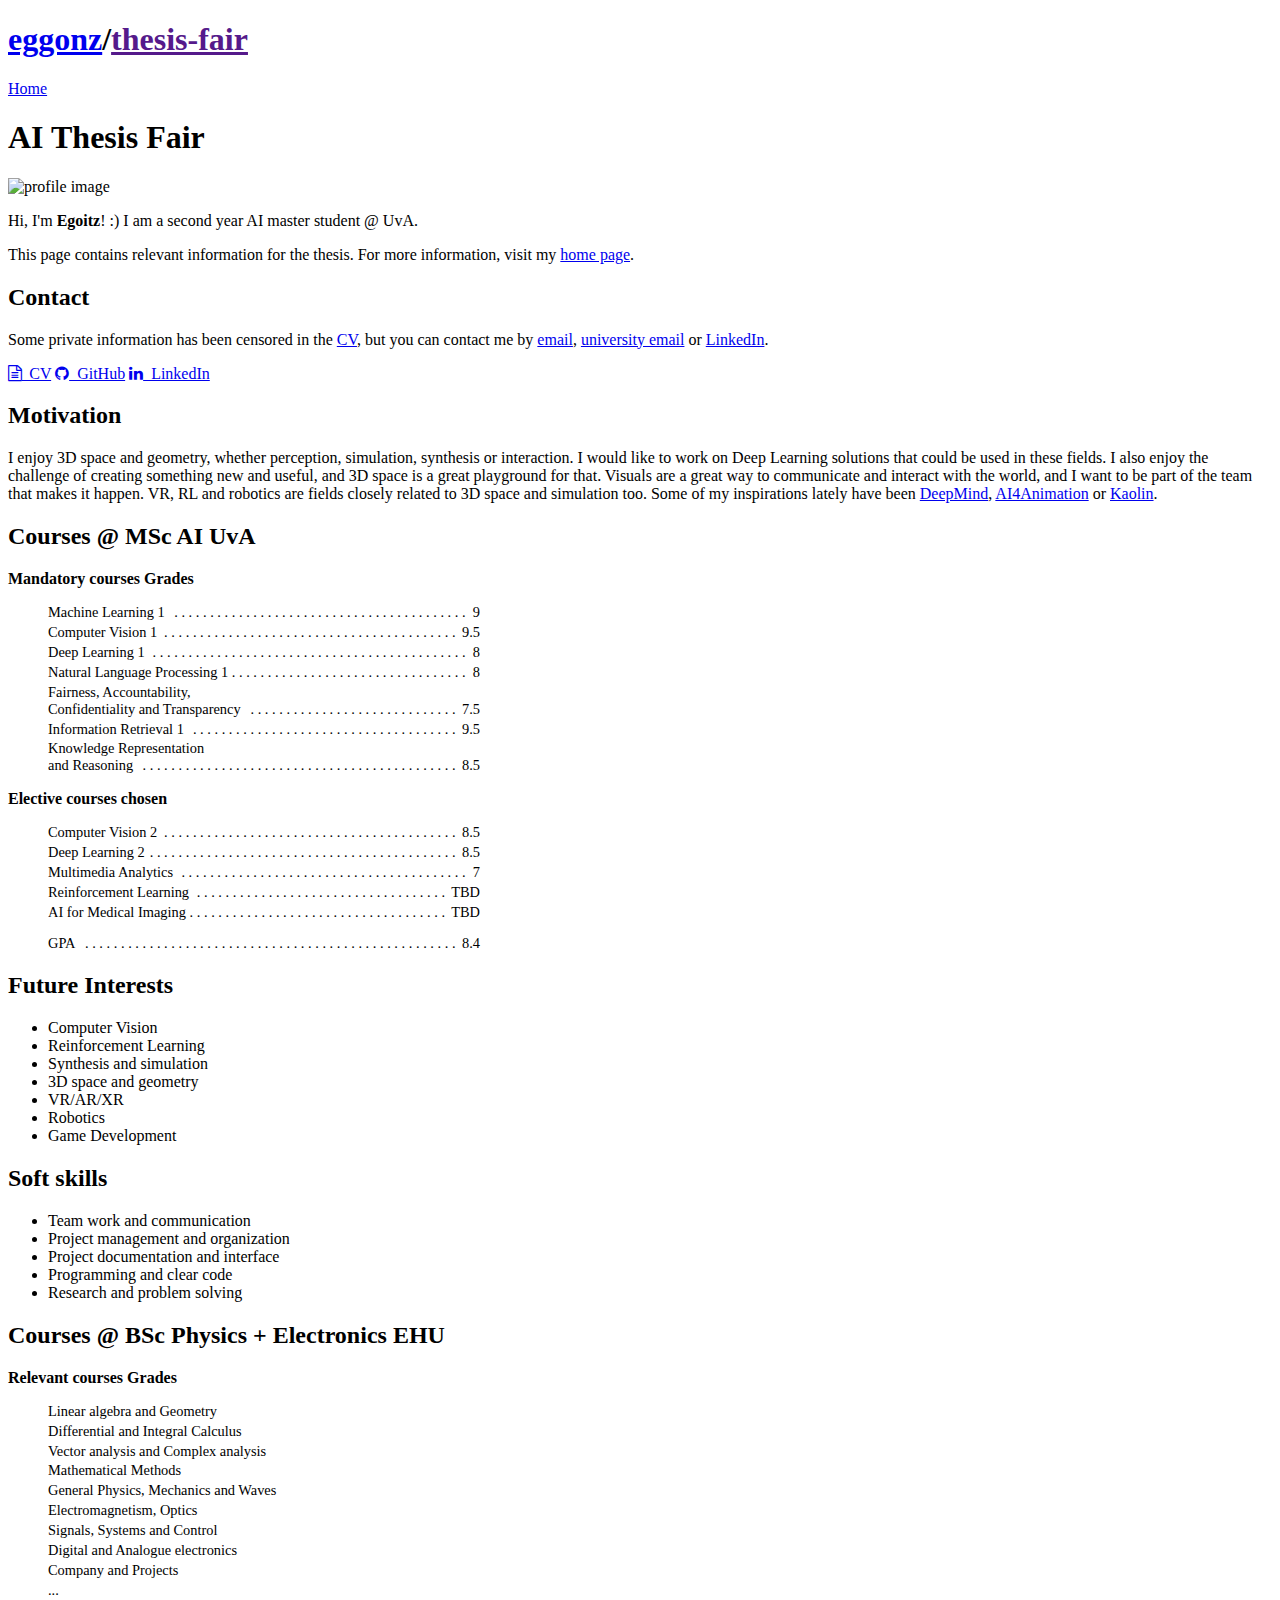
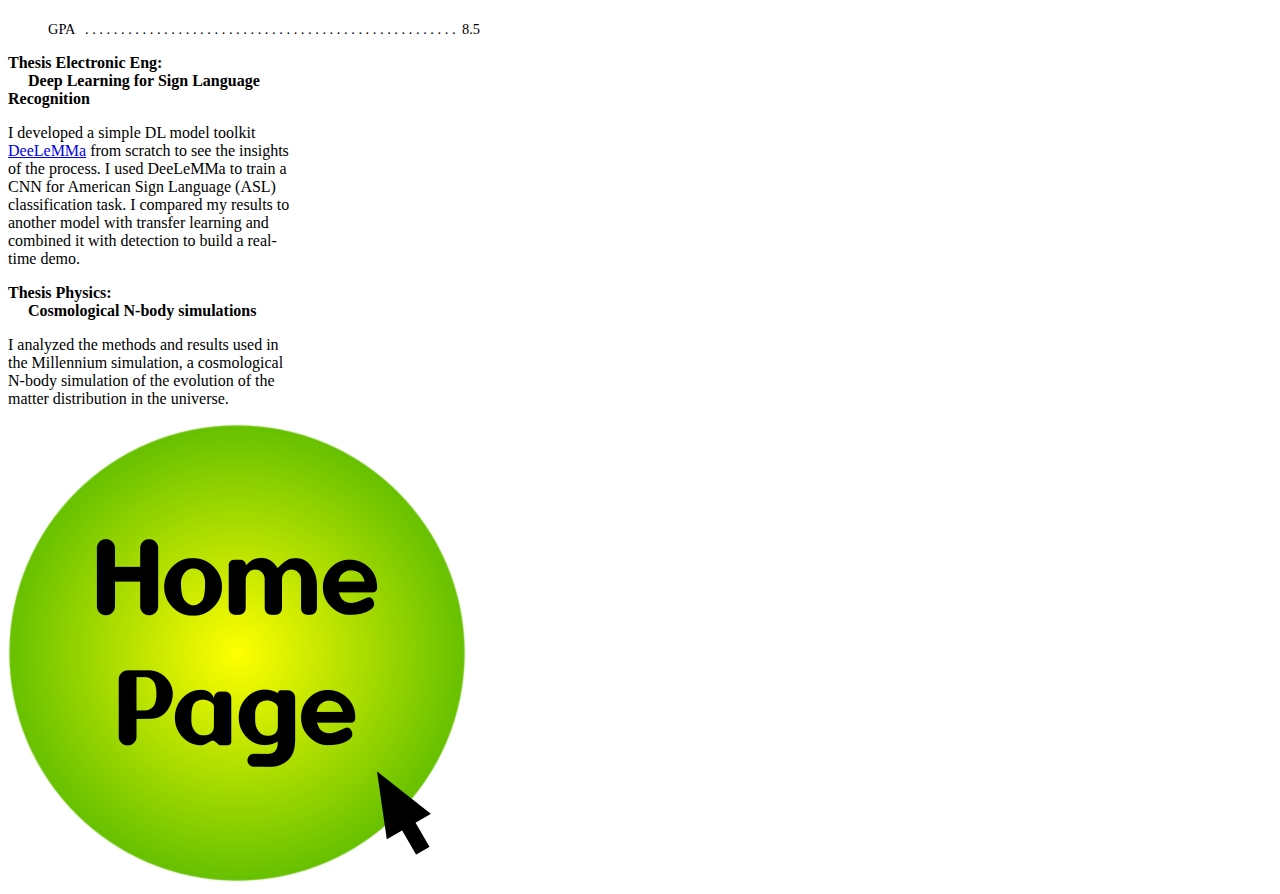
==== commit b95591f5: "change layout" ====
--- a/index.html
+++ b/index.html
@@ -81,7 +81,7 @@
                     <div class="anchor pt-6 content-block">
                         <h2 class="text-2xl">Courses @ MSc AI UvA</h2>
                         <div class="flex flex-col justify-start gap-8">
-                            <div>
+                            <div class="courses-block">
                                 <p>
                                     <span class="flex flex-row justify-between">
                                         <b>Mandatory courses</b>
@@ -177,11 +177,16 @@
                             <li>Research and problem solving</li>
                         </ul>
                     </div>
-                    <div class="anchor pt-6 content-block">
+                    <div class="anchor pt-6 content-block ">
                         <h2 class="text-2xl">Courses @ BSc Physics + Electronics EHU</h2>
-                        <div class="flex flex-col justify-start gap-8">
-                            <div>
-                                <p><b>Relevant courses</b></p>
+                        <div class="flex flex-row justify-start gap-y-8 gap-x-16 flex-wrap">
+                            <div class="courses-block">
+                                <p>
+                                    <span class="flex flex-row justify-between">
+                                        <b>Relevant courses</b>
+                                        <b>Grades</b>
+                                    </span>
+                                </p>
                                 <ul type="1" class="clear msc-courses-list">
                                     <!--https://css-tricks.com/a-perfect-table-of-contents-with-html-css/-->
                                     <li>
@@ -214,17 +219,16 @@
                                     <li>
                                         ...
                                     </li>
-                                </ul>
-                            </div>
-                            <div>
-                                <ul type="1" class="clear msc-courses-list">
+                                    <li>
+                                        &thinsp;
+                                    </li>
                                     <li>
                                         <span class="msc-course">GPA<span class="leaders" aria-hidden="true"></span></span>
                                         <span class="msc-grade">&thinsp; 8.5</span>
                                     </li>
                                 </ul>
                             </div>
-                            <div>
+                            <div class="courses-block">
                                 <p><b>Thesis Electronic Eng:<br />&emsp; Deep Learning for Sign Language Recognition</b></p>
                                 <p>
                                     I developed a simple DL model toolkit <a href="https://github.com/eggonz/deelemma" class="text-sky-600 hover:text-sky-300 focus:ring-2 focus:ring-sky-300 font-medium" target="_blank" rel="noopener noreferrer">DeeLeMMa</a> from scratch to see the insights of the process.
@@ -232,7 +236,7 @@
                                     I compared my results to another model with transfer learning and combined it with detection to build a real-time demo.
                                 </p>
                             </div>
-                            <div>
+                            <div class="courses-block">
                                 <p><b>Thesis Physics:<br />&emsp; Cosmological N-body simulations</b></p>
                                 <p>
                                     I analyzed the methods and results used in the Millennium simulation, a cosmological N-body simulation of the evolution of the matter distribution in the universe.
--- a/css/thesisfair.css
+++ b/css/thesisfair.css
@@ -10,7 +10,7 @@
     grid-template-columns: auto max-content;
     align-items: end;
     margin-block-start: 0.2em;
-    min-width: 20em;
+    width: 20em;
 }
 
 .msc-courses-list li > .msc-grade {
@@ -32,6 +32,6 @@
     text-align: right;
 }
 
-.content-block {
-    max-width: 23em;
+.courses-block {
+    width: 18em;
 }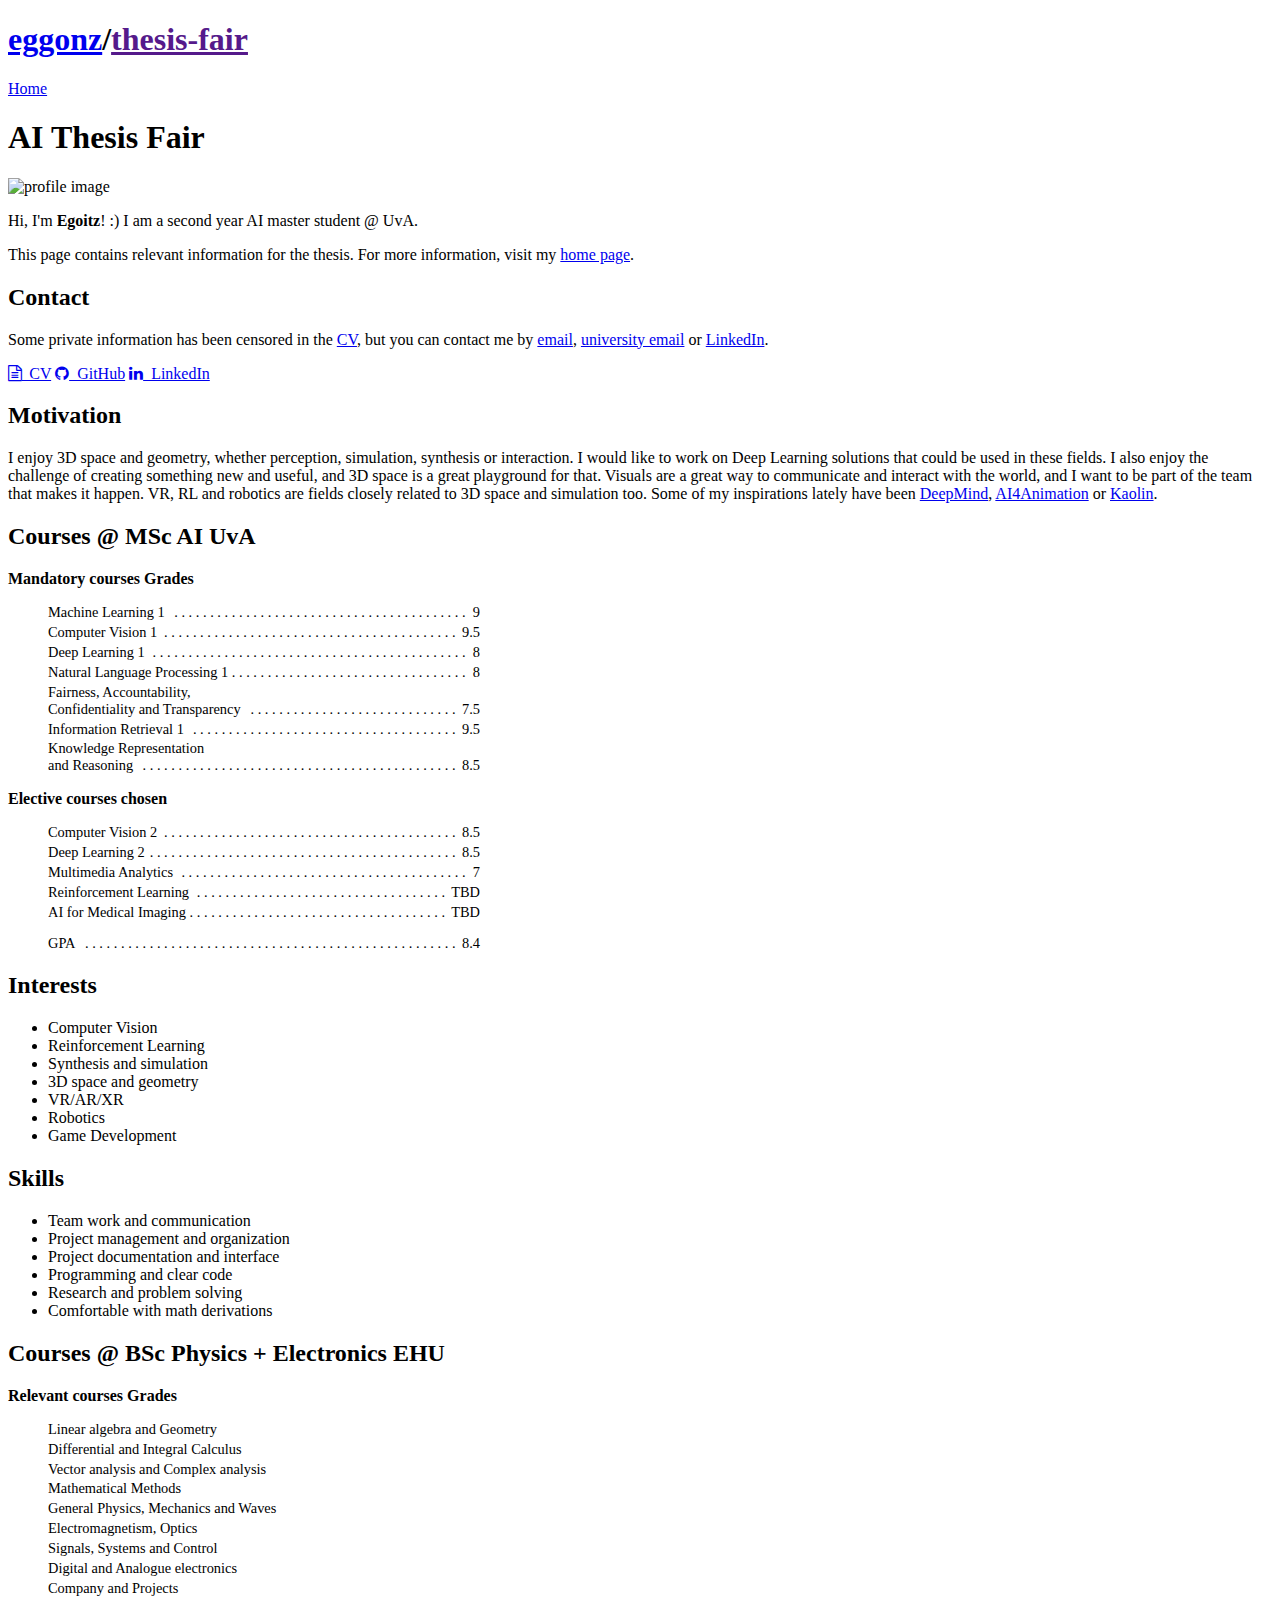
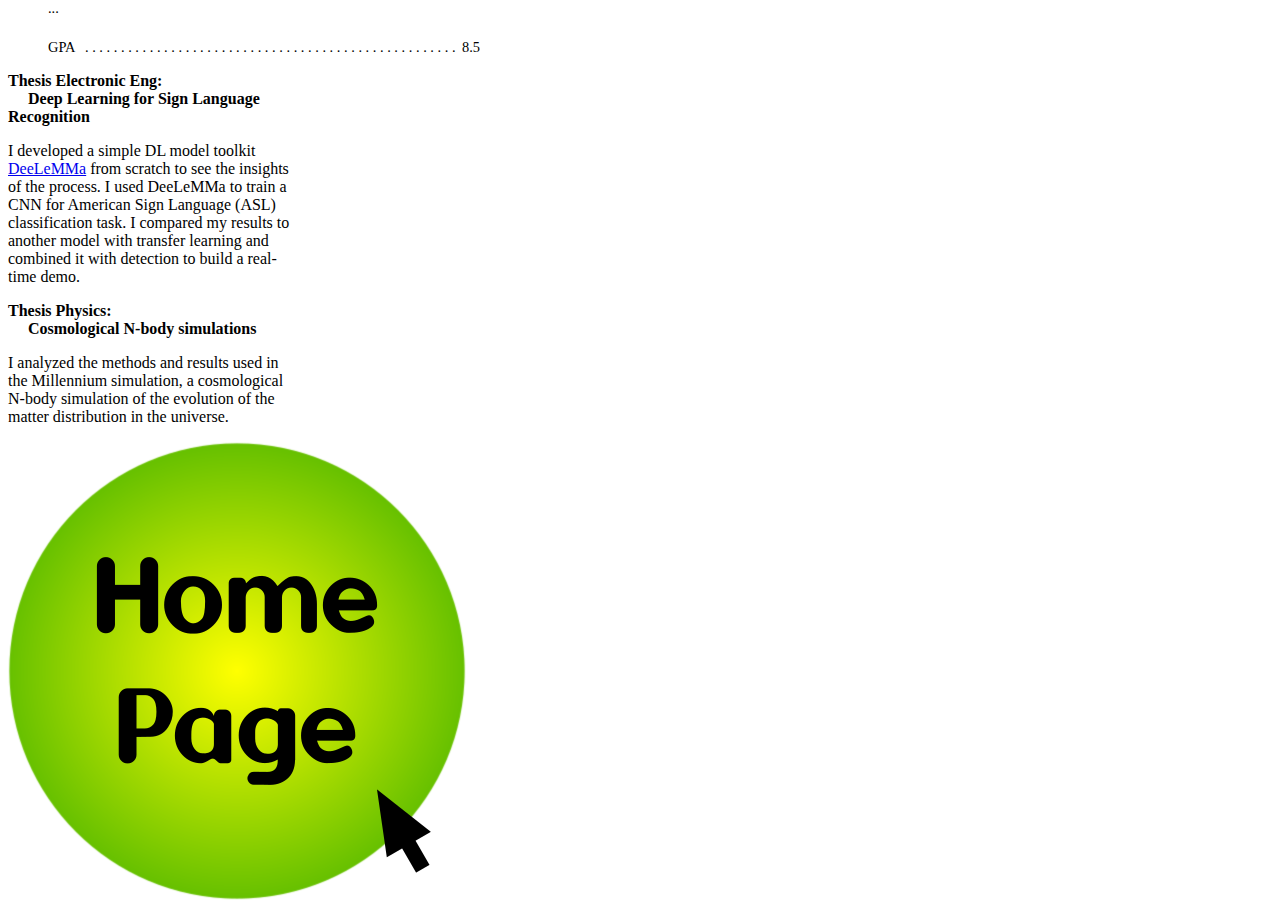
==== commit 68f9fa50: "Update index.html" ====
--- a/index.html
+++ b/index.html
@@ -4,6 +4,7 @@
         <title>eggonz - AI Thesis</title>
         <link rel="icon" type="image/x-icon" href="assets/turtle.ico">
         <script src="https://cdn.tailwindcss.com"></script>
+        <meta name="viewport" content="width=device-width, initial-scale=1">
         <link rel="stylesheet" href="https://cdnjs.cloudflare.com/ajax/libs/font-awesome/4.7.0/css/font-awesome.min.css">
         <link rel="stylesheet" href="/css/style.css">
         <link rel="stylesheet" href="css/thesisfair.css">
@@ -156,7 +157,7 @@
                         </div>
                     </div>
                     <div class="anchor pt-6 content-block">
-                        <h2 class="text-2xl">Future Interests</h2>
+                        <h2 class="text-2xl">Interests</h2>
                         <ul class="clear">
                             <li>Computer Vision</li>
                             <li>Reinforcement Learning</li>
@@ -168,13 +169,13 @@
                         </ul>
                     </div>
                     <div class="anchor pt-6 content-block">
-                        <h2 class="text-2xl">Soft skills</h2>
+                        <h2 class="text-2xl">Skills</h2>
                         <ul class="clear">
                             <li>Team work and communication</li>
                             <li>Project management and organization</li>
                             <li>Project documentation and interface</li>
                             <li>Programming and clear code</li>
-                            <li>Research and problem solving</li>
+                            <li>Research and problem solving</li><li>Comfortable with math derivations</li>
                         </ul>
                     </div>
                     <div class="anchor pt-6 content-block ">
